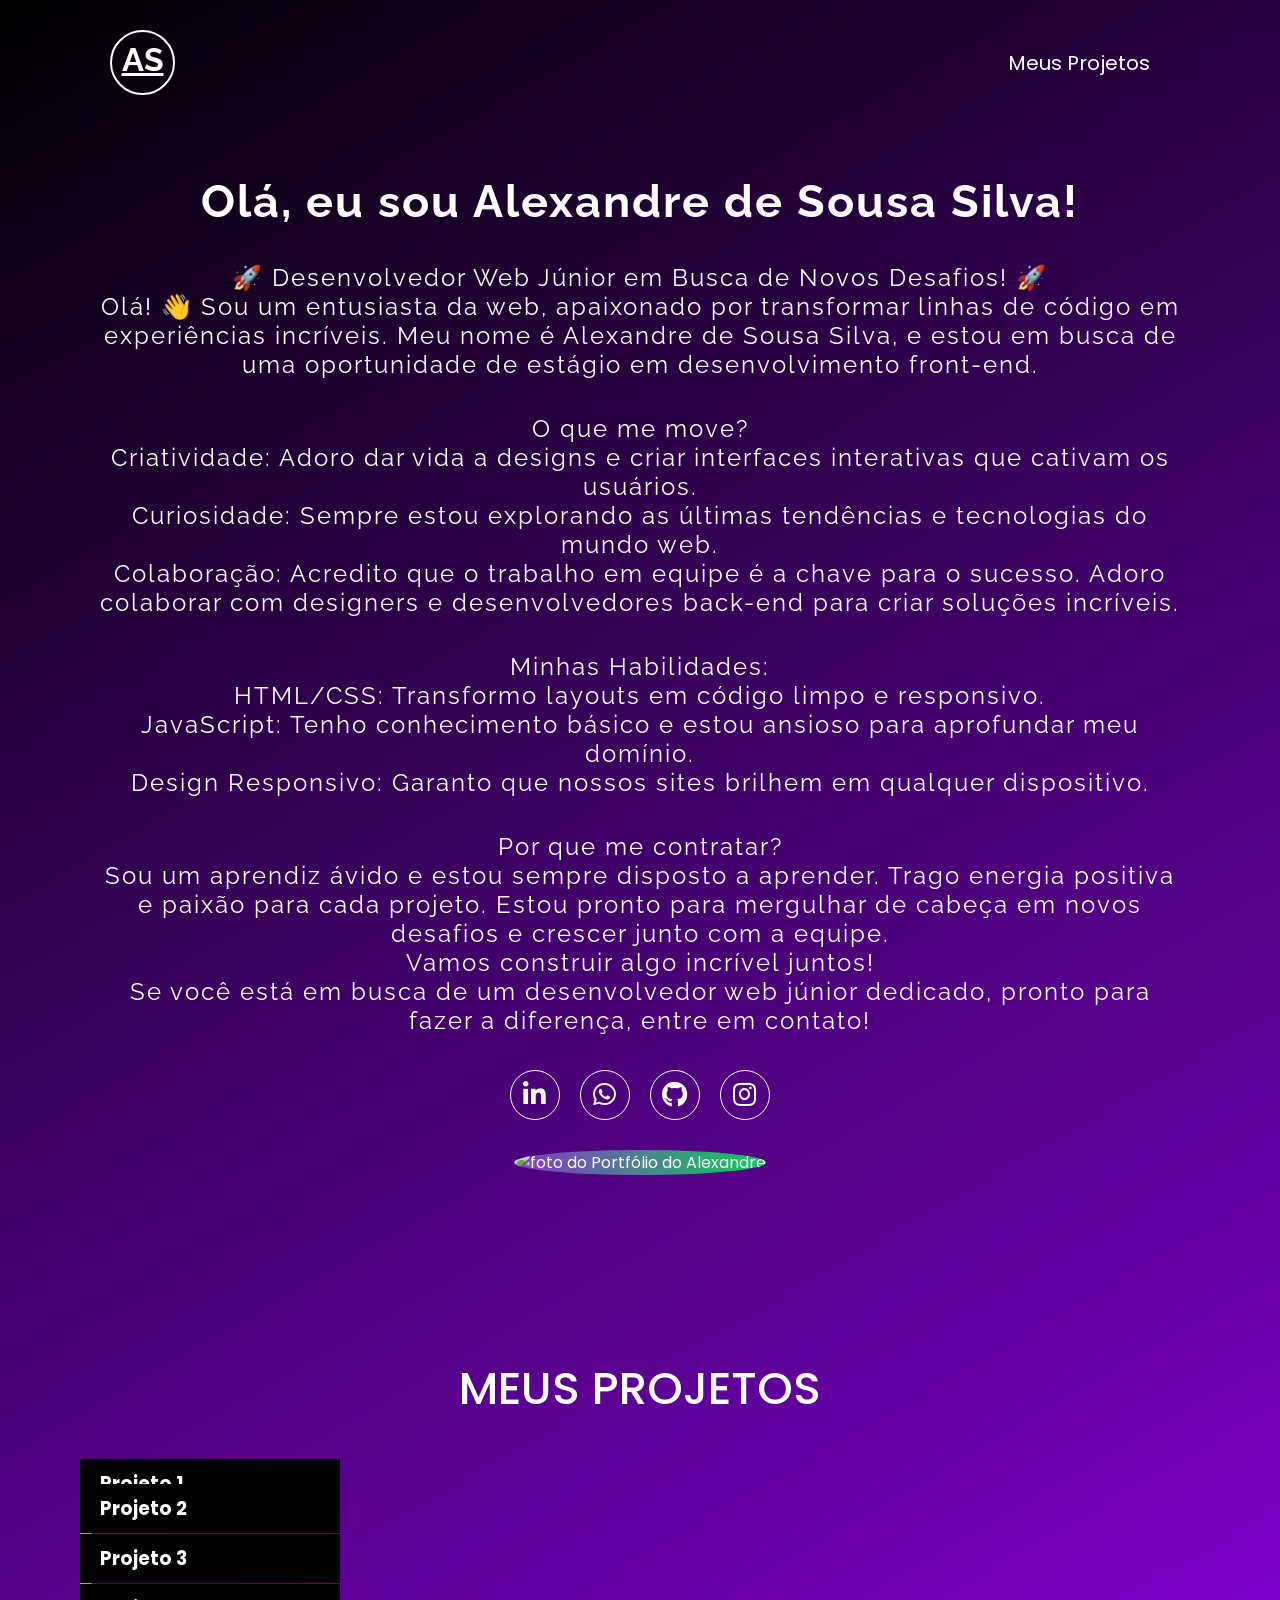
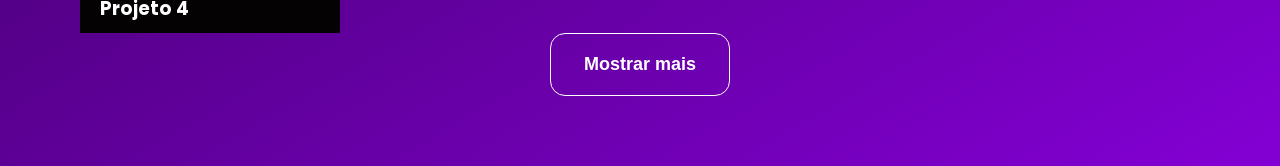
==== index.html @ 9828c443 "update" ====
<!DOCTYPE html>
<html lang="pt-br">
<head>
    <meta charset="UTF-8">
    <meta name="viewport" content="width=device-width, initial-scale=1.0">
    <title>Alexandre de Sousa Silva - Desenvolvedor Front-End</title>
    <link
    rel="stylesheet"
    href="https://cdnjs.cloudflare.com/ajax/libs/font-awesome/5.15.4/css/all.min.css"
  />

  <link
    rel="stylesheet"
    href="https://cdn.jsdelivr.net/gh/devicons/devicon@v2.14.0/devicon.min.css"
  />

  <link rel="preconnect" href="https://fonts.googleapis.com" />
  <link rel="preconnect" href="https://fonts.gstatic.com" crossorigin />
  <link
    href="https://fonts.googleapis.com/css2?family=Poppins:ital,wght@0,100;0,200;0,300;0,400;0,500;0,600;0,700;0,800;0,900;1,100;1,200;1,300;1,400;1,500;1,600;1,700;1,800;1,900&family=Raleway:ital,wght@0,100..900;1,100..900&display=swap"
    rel="stylesheet"
  />

  <link rel="stylesheet" href="./src/css/reset.css">
  <link rel="stylesheet" href="./src/css/style.css">
  <link rel="stylesheet" href="./src/css/responsivo.css">
</head>
<body>
    <header class="cabecalho">
        <a href="#">
            <h1 class="logo">AS</h1>
        </a>

            <nav class="menu">
                <ul>
                    <li>
                        <a href="#projetos">Meus Projetos</a>
                    </li>
                </ul>
            </nav>
    </header>
    <section class="home">
        <div class="informacoes">
            <h1>Olá, eu sou Alexandre de Sousa Silva!</h1>
            <p>🚀 Desenvolvedor Web Júnior em Busca de Novos Desafios! 🚀<br>
                Olá! 👋 Sou um entusiasta da web, apaixonado por transformar linhas de código em experiências incríveis. Meu nome é Alexandre de Sousa Silva, e estou em busca de uma oportunidade de estágio em desenvolvimento front-end.</p>
            <p>O que me move?<br>
                Criatividade: Adoro dar vida a designs e criar interfaces interativas que cativam os usuários. <br>
                Curiosidade: Sempre estou explorando as últimas tendências e tecnologias do mundo web. <br>
                Colaboração: Acredito que o trabalho em equipe é a chave para o sucesso. Adoro colaborar com designers e desenvolvedores back-end para criar soluções incríveis.</p>
            <p>Minhas Habilidades: <br>
                HTML/CSS: Transformo layouts em código limpo e responsivo. <br>
                JavaScript: Tenho conhecimento básico e estou ansioso para aprofundar meu domínio. <br>
                Design Responsivo: Garanto que nossos sites brilhem em qualquer dispositivo.</p>
            <p>Por que me contratar? <br>
                Sou um aprendiz ávido e estou sempre disposto a aprender.
                Trago energia positiva e paixão para cada projeto.
                Estou pronto para mergulhar de cabeça em novos desafios e crescer junto com a equipe. <br>
                Vamos construir algo incrível juntos! <br>
                Se você está em busca de um desenvolvedor web júnior dedicado, pronto para fazer a diferença, entre em contato!</p>

            <ul  class="redes-sociais">
                <li>
                    <a 
                    href="https://www.linkedin.com/in/alexandre-sousa-silva-54b570251/" title="Ir para o LinkedIn" target="_blank"
                    >
                        <i class="fab fa-linkedin-in"></i>
                    </a>
                </li>

                <li>
                    <a href="https://wa.me/5511982047289" title="Enviar Mensagem no Whatsapp" target="_blank">
                        <i class="fab fa-whatsapp"></i>
                    </a>
                </li>
                <li>
                    <a href="https://github.com/RoyalDealer" title="Ir para o GitHub" target="_blank">
                        <i class="fab fa-github"></i>
                    </a>
                </li>
                <li>
                    <a href="https://www.instagram.com/hanover_alexandre/" title="Ir para o instagram" target="_blank">
                        <i class="fab fa-instagram"></i>
                    </a>
                </li>
            </ul>
        </div>

        <div class="container-foto">
            <div class="foto sombra-interna">
                <img src="src/imagens/foto-perfil.png" alt="foto do Portfólio do Alexandre"/>
            </div>
        </div>
    </section>
    <section class="projetos" id="projetos">
        <h2 class="titulo">Meus Projetos</h2>

        <div class="conatiner-projetos">
            <div class="projeto ativo">
                <a href="https://github.com/devemdobro/projeto-gta" target="_blank">
                  <img
                    src="./src/imagens/projeto-gta.png"
                    alt="Projeto Landing page GTA"
                  />
                  <h3>Projeto 1</h3>
      
                  <div class="informacoes-projeto">
                    <p>Projeto feito usando HTML, CSS e JavaScript</p>
                    <p>🔗 Ver no GitHub Pages</p>
                  </div>
                </a>
              </div>
      
              <div class="projeto ativo">
                <a
                  href="https://github.com/devemdobro/projeto-listagem-pokemon"
                  target="_blank"
                >
                  <img
                    src="./src/imagens/projeto-listagem-pokemon.png"
                    alt="Projeto listagem de pokemons"
                  />
                  <h3>Projeto 2</h3>
                  <div class="informacoes-projeto">
                    <p>Projeto feito usando HTML, CSS e JavaScript</p>
                    <p>🔗 Ver no GitHub Pages</p>
                  </div>
                </a>
              </div>
      
              <div class="projeto ativo">
                <a
                  href="https://github.com/devemdobro/projeto-one-piece-final"
                  target="_blank"
                >
                  <img
                    src="./src/imagens/projeto-one-piece.png"
                    alt="Projeto landing page One Piece"
                  />
                  <h3>Projeto 3</h3>
                  <div class="informacoes-projeto">
                    <p>Projeto feito usando HTML, CSS e JavaScript</p>
                    <p>🔗 Ver no GitHub Pages</p>
                  </div>
                </a>
              </div>
      
              <div class="projeto ativo">
                <a href="https://github.com/devemdobro/x-men-szpc" target="_blank">
                  <img
                    src="./src/imagens/projeto-x-men.png"
                    alt="Projeto seletor de personagens x-men"
                  />
                  <h3>Projeto 4</h3>
                  <div class="informacoes-projeto">
                    <p>Projeto feito usando HTML, CSS e JavaScript</p>
                    <p>🔗 Ver no GitHub Pages</p>
                  </div>
                </a>
              </div>
      
              <div class="projeto">
                <a href="#" target="_blank">
                  <img
                    src="https://via.placeholder.com/515X700"
                    alt="Projeto landing page Mario"
                  />
                  <h3>Projeto 5</h3>
                  <div class="informacoes-projeto">
                    <p>Projeto feito usando HTML, CSS e JavaScript</p>
                    <p>🔗 Ver no GitHub Pages</p>
                  </div>
                </a>
              </div>
      
              <div class="projeto">
                <a href="#" target="_blank">
                  <img
                    src="https://via.placeholder.com/515X700"
                    alt="Capa do projeto"
                  />
                  <h3>Projeto 6</h3>
                  <div class="informacoes-projeto">
                    <p>Projeto feito usando HTML, CSS e JavaScript</p>
                    <p>🔗 Ver no GitHub Pages</p>
                  </div>
                </a>
              </div>
      
              <div class="projeto">
                <a href="#" target="_blank">
                  <img
                    src="https://via.placeholder.com/515X700"
                    alt="Capa do projeto"
                  />
                  <h3>Projeto 7</h3>
                  <div class="informacoes-projeto">
                    <p>Projeto feito usando HTML, CSS e JavaScript</p>
                    <p>🔗 Ver no GitHub Pages</p>
                  </div>
                </a>
              </div>
      
              <div class="projeto">
                <a href="#" target="_blank">
                  <img
                    src="https://via.placeholder.com/515X700"
                    alt="Capa do projeto"
                  />
                  <h3>Projeto 8</h3>
                  <div class="informacoes-projeto">
                    <p>Projeto feito usando HTML, CSS e JavaScript</p>
                    <p>🔗 Ver no GitHub Pages</p>
                  </div>
                </a>
              </div>
        </div>

        <button class="btn-mostrar-projetos">Mostrar mais</button>
    </section>

    <script src="./src/js/index.js"></script>


</body>
</html>
---- src/css/style.css ----
html {
	color: #fff;
	scroll-behavior: smooth;
}

body {
	font-family: "Poppins", sans-serif;
	margin: 0 auto;
	max-width: 1120px;
	background: linear-gradient(150deg, #000000, #9e00ff);
	background-size: 120% 120%;
}

.cabecalho {
	display: flex;
	justify-content: space-between;
	align-items: center;
	padding: 30px 15px;
}

.cabecalho .logo {
	width: 65px;
	height: 65px;
	border-radius: 50%;
	border: 2px solid #fff;
	text-decoration: underline;
	text-align: center;
	line-height: 55px;
	font-family: "Raleway", sans-serif;
	transition: 0.2s;
}

.cabecalho a:hover .logo {
	color: #9443d8;
	border: 2px solid #9443d8;
}

.cabecalho .menu li a {
	font-size: 20px;
	text-transform: capitalize;
	padding: 10px 20px;
	transition: 0.2s;
}

.cabecalho .menu li a:hover {
	background-color: #9443d8;
	color: #fff;
	border-radius: 50px;
}

.home {
	display: flex;
	min-height: calc(100vh - 125px);
	align-items: center;
	gap: 50px;
	justify-content: space-between;
}

.home .informacoes {
	display: flex;
	flex-direction: column;
	gap: 15px;
	letter-spacing: 2px;
	padding: 0 15px;
	max-width: 50%;
}

.home .informacoes h1 {
	font-family: "Raleway", sans-serif;
	font-size: 45px;
	margin-bottom: 20px;
}

.home .informacoes p {
	font-family: "Raleway", sans-serif;
	font-size: 24px;
	margin-bottom: 20px;
}

.home .redes-sociais {
	display: flex;
	gap: 20px;
}

.home .redes-sociais a i {
	border: 1px solid #fff;
	border-radius: 50%;
	width: 50px;
	height: 50px;
	padding: 10px;
	text-align: center;
	font-size: 26px;
	transition: 0.3s;
}

.home .redes-sociais a i:hover {
	color: #9443d8;
	border: 1px solid #9443d8;
	transform: scale(1.1);
}

.home .container-foto .foto {
	max-width: 450px;
	border-radius: 50%;
}

.home .container-foto img {
	width: 100%;
	border-radius: 50%;
}

.home .foto.sombra-interna {
	background: linear-gradient(to right, #8a35c8, #18c063, #00eea2);
	background-size: 180% 180%;
	animation: gradient-animation 5s ease infinite;
}

.projetos {
	padding: 70px 0 70px;
}

.projetos .titulo {
	text-align: center;
	padding: 60px 0;
	font-size: 45px;
	font-weight: 500;
	text-transform: uppercase;
}

.projetos .container-projetos {
	display: flex;
	gap: 20px;
	flex-wrap: wrap;
	margin-bottom: 20px;
	justify-content: center;
}

.projetos .projeto {
	max-width: 260px;
	max-height: 500px;
	position: relative;
	display: none;
}

.projetos .projeto.ativo {
	display: block;
}

.projetos .projeto img {
	height: 100%;
}

.projetos .projeto h3 {
	background-color: #040203;
	width: 100%;
	padding-left: 20px;
	padding-bottom: 10px;
	padding-top: 10px;
	position: absolute;
	bottom: 0;
}

.projetos .projeto .informacoes-projeto {
	background-color: #040203;
	position: absolute;
	top: 0;
	width: 100%;
	height: 100%;
	font-weight: 600;
	opacity: 0;
	transition: 0.3s;
	padding: 20px;
}

.projetos .container-projetos .projeto:hover .informacoes-projeto {
	opacity: 0.7;
	background-color: #000;
}

.projetos .btn-mostrar-projetos {
	background: none;
	border: 1px solid #fff;
	border-radius: 15px;
	color: #fff;
	width: 180px;
	padding: 20px;
	font-size: 18px;
	font-weight: 600;
	margin: 0 auto;
	display: flex;
	justify-content: center;
	align-items: center;
	cursor: pointer;
}

.projetos .btn-mostrar-projetos:hover {
	background-color: #9443d8;
	transition: 0.3s;
}

.projetos .btn-mostrar-projetos.remover {
	display: none;
}

@keyframes gradient-animation {
	0% {
		background-position: 0% 50%;
	}

	50% {
		background-position: 100% 50%;
	}

	100% {
		background-position: 0% 50%;
	}
}
---- src/css/responsivo.css ----
@media(max-width: 1280px) {
    
    .cabecalho {
        padding: 30px;
    }

    .home {
        flex-direction: column;
        align-items: center;
        margin: 50px 0;
        gap: 30px;
    }

    .home .informacoes {
        max-width: 100%;
        text-align: center;
        align-items: center;
    }

    .projetos .container-projetos {
        padding: 0 30px;
    }
}

@media(max-width: 425px) {
    .home .informacoes h1 {
        font-size: 30px;
    }

    .home .informacoes p {
        font-size: 16px;
    }

    .home .container-foto img {
        max-width: 320px;
    }

    .projetos {
        padding: 30px;
    }
}
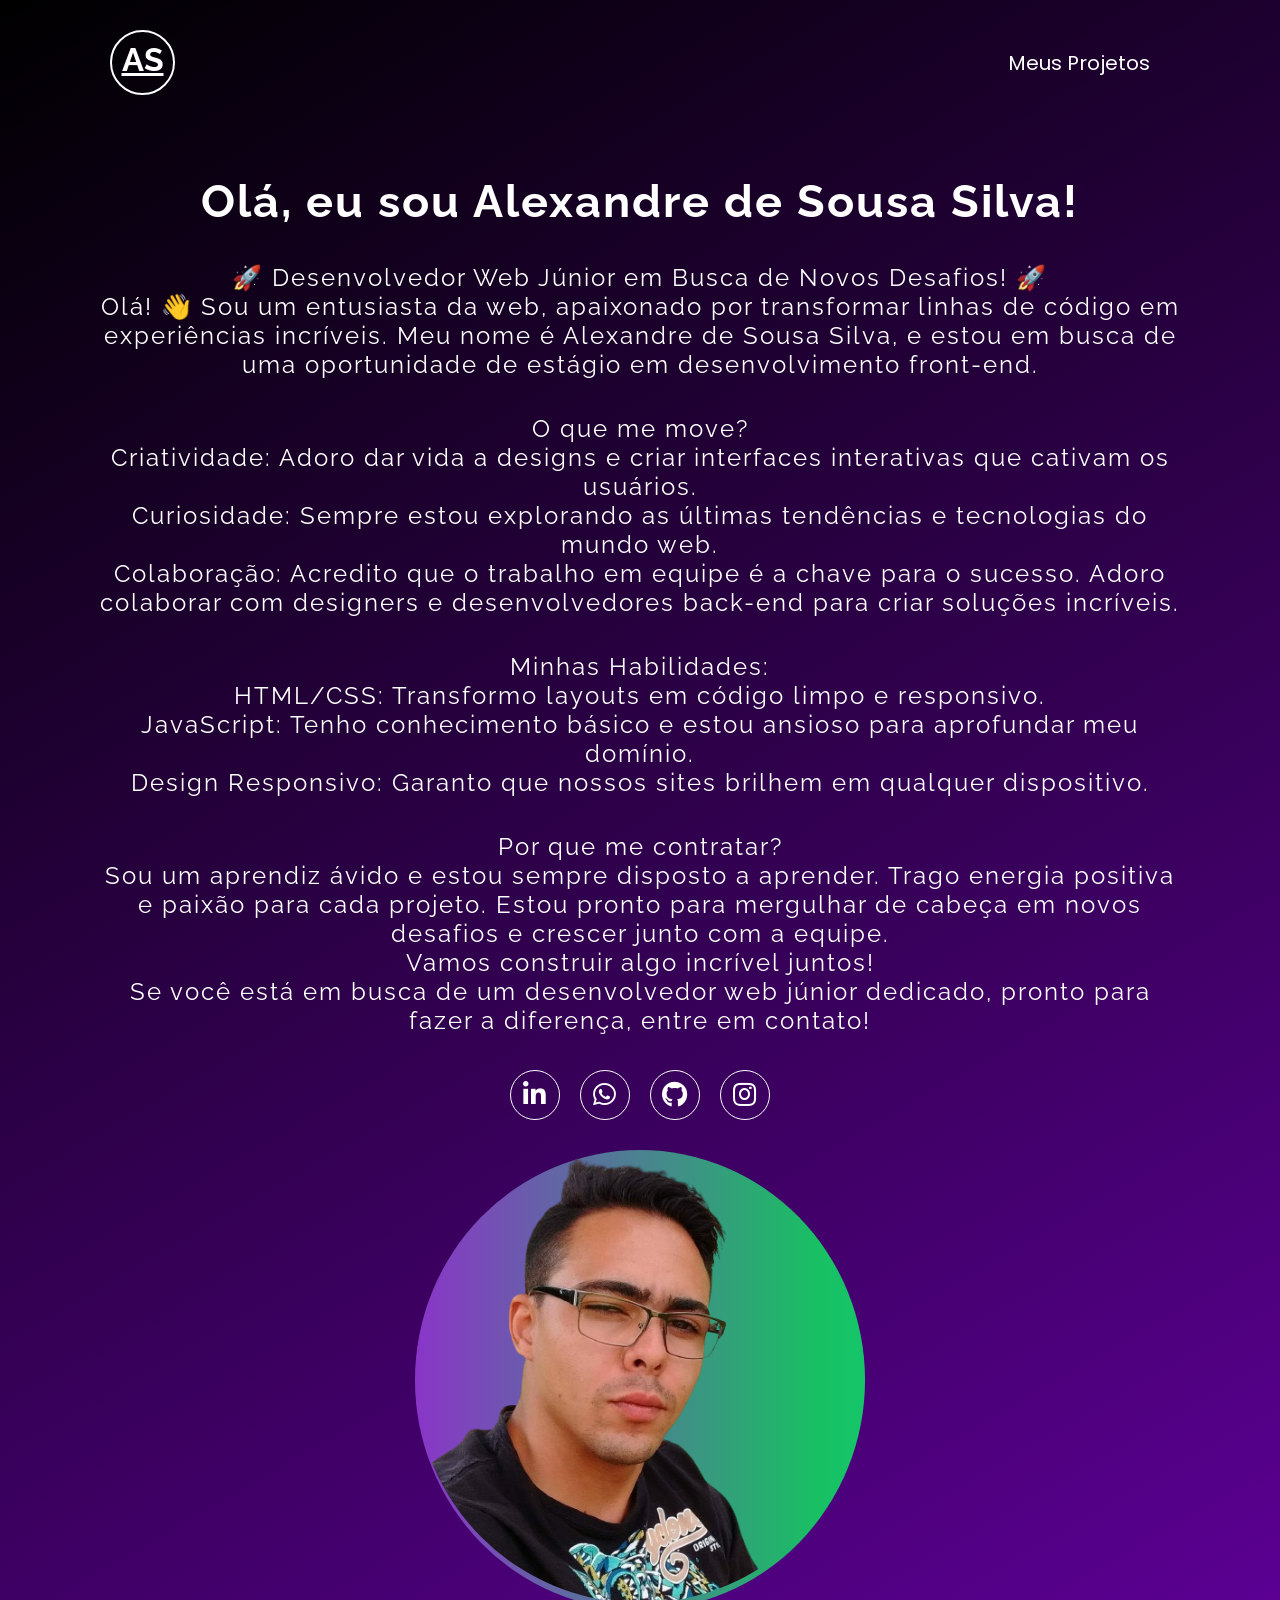
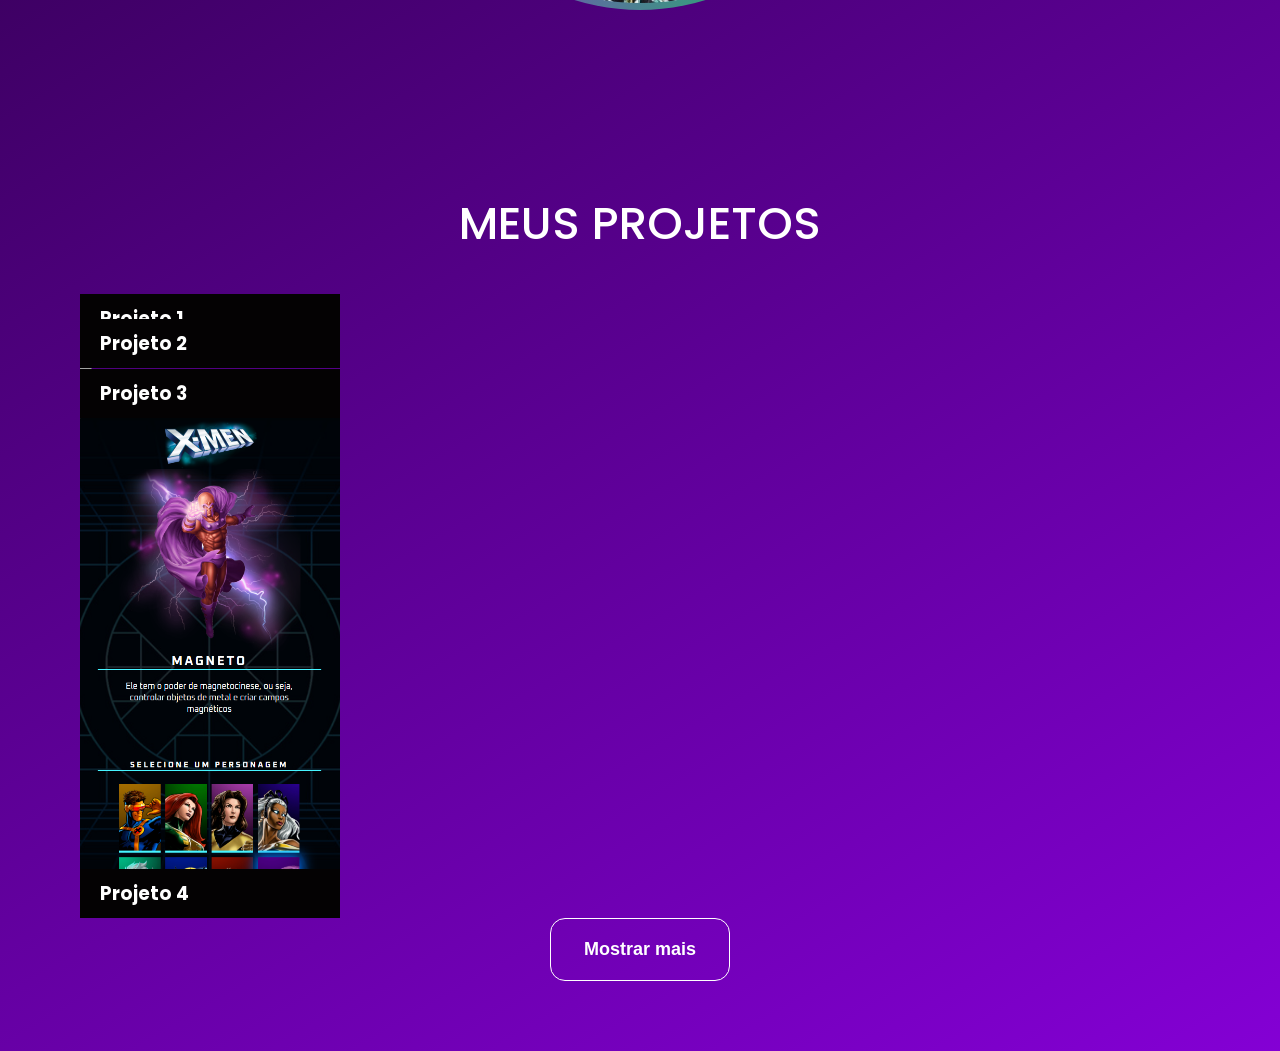
==== commit ad36cfe5: "Update index.html" ====
--- a/index.html
+++ b/index.html
@@ -74,7 +74,7 @@
                     </a>
                 </li>
                 <li>
-                    <a href="https://github.com/RoyalDealer" title="Ir para o GitHub" target="_blank">
+                    <a href="https://github.com/OAlexandreSousa" title="Ir para o GitHub" target="_blank">
                         <i class="fab fa-github"></i>
                     </a>
                 </li>
@@ -88,7 +88,7 @@
 
         <div class="container-foto">
             <div class="foto sombra-interna">
-                <img src="src/imagens/foto-perfil.png" alt="foto do Portfólio do Alexandre"/>
+                <img src="src/img/foto-perfil.png" alt="foto do Portfólio do Alexandre"/>
             </div>
         </div>
     </section>
@@ -97,7 +97,7 @@
 
         <div class="conatiner-projetos">
             <div class="projeto ativo">
-                <a href="https://github.com/devemdobro/projeto-gta" target="_blank">
+                <a href="#" target="_blank">
                   <img
                     src="./src/imagens/projeto-gta.png"
                     alt="Projeto Landing page GTA"
@@ -113,11 +113,11 @@
       
               <div class="projeto ativo">
                 <a
-                  href="https://github.com/devemdobro/projeto-listagem-pokemon"
+                  href="#"
                   target="_blank"
                 >
                   <img
-                    src="./src/imagens/projeto-listagem-pokemon.png"
+                    src="src/imagens/projeto-listagem-pokemon.png"
                     alt="Projeto listagem de pokemons"
                   />
                   <h3>Projeto 2</h3>
@@ -130,11 +130,11 @@
       
               <div class="projeto ativo">
                 <a
-                  href="https://github.com/devemdobro/projeto-one-piece-final"
+                  href="#"
                   target="_blank"
                 >
                   <img
-                    src="./src/imagens/projeto-one-piece.png"
+                    src="src/imagens/projeto-one-piece.png"
                     alt="Projeto landing page One Piece"
                   />
                   <h3>Projeto 3</h3>
@@ -146,9 +146,9 @@
               </div>
       
               <div class="projeto ativo">
-                <a href="https://github.com/devemdobro/x-men-szpc" target="_blank">
-                  <img
-                    src="./src/imagens/projeto-x-men.png"
+                <a href="#" target="_blank">
+                  <img
+                    src="src/img/projeto-x-men.png"
                     alt="Projeto seletor de personagens x-men"
                   />
                   <h3>Projeto 4</h3>
